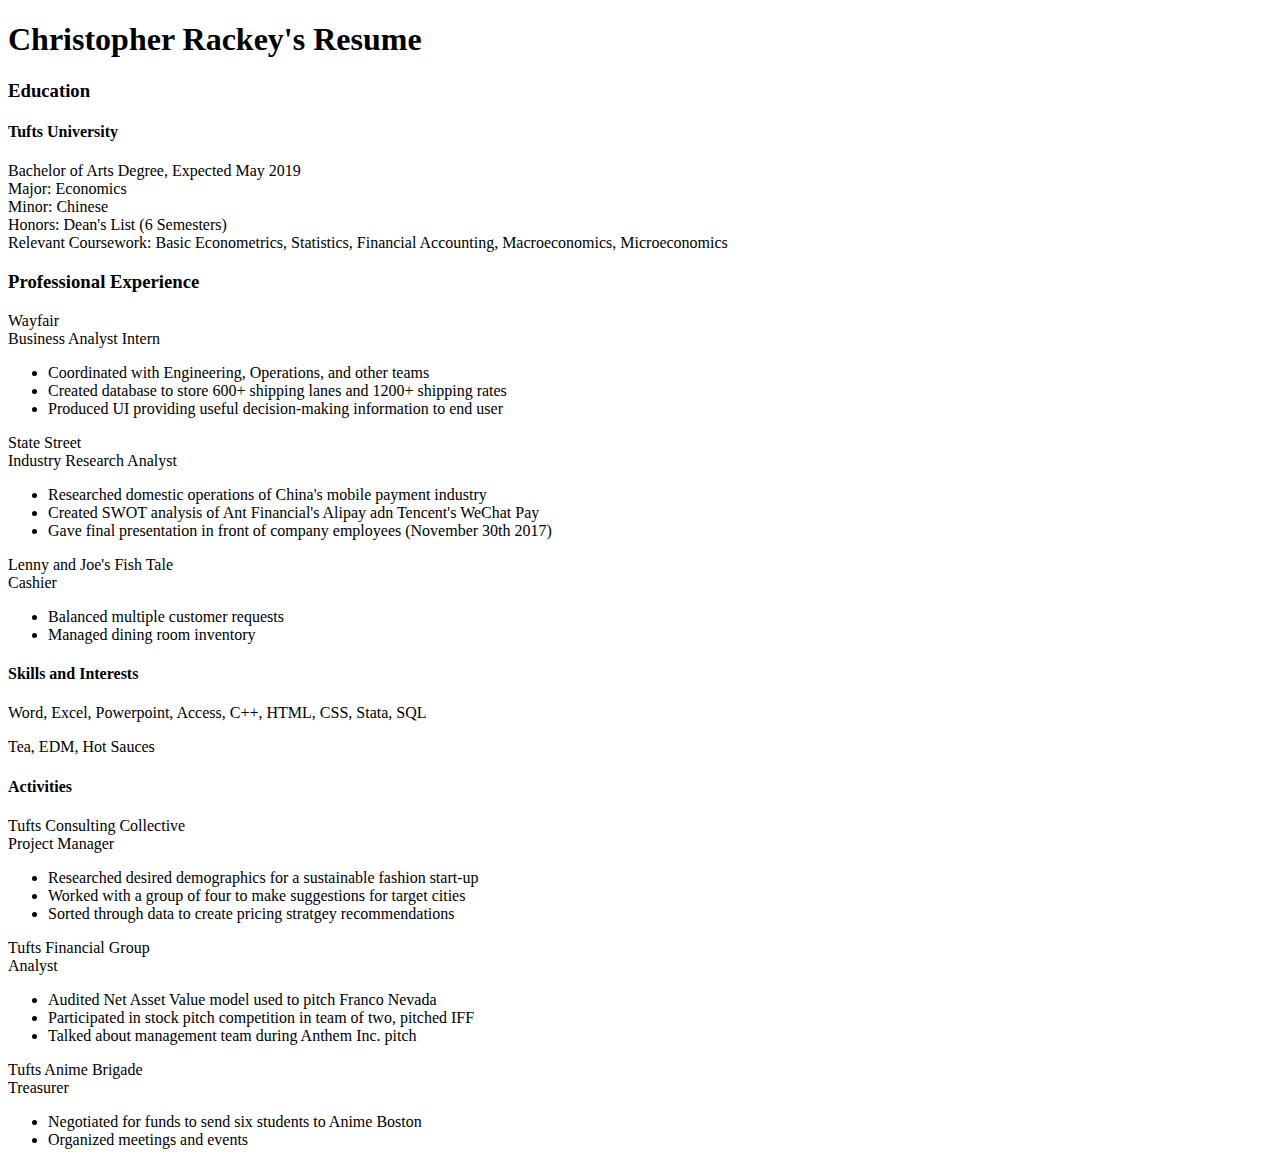
==== resume.html @ 71313fa0 "first commit" ====
<!doctype html>

<html>

<head>
<Title> Christopher Rackey�s Resume </title>
<meta charset="utf-8" /> 
<link href="rackeyassignment1stylesheet.css" rel="rackeystylesheet" />
</head>

<body>
<h1>Christopher Rackey's Resume</h1>
<h3>Education</h3>
<h4>Tufts University</h4>
<p>Bachelor of Arts Degree, Expected May 2019 <br>
Major: Economics <br>
Minor: Chinese <br>
Honors: Dean's List (6 Semesters) <br>
Relevant Coursework: Basic Econometrics, Statistics, Financial Accounting, Macroeconomics, Microeconomics</p>


<h3>Professional Experience</h3>
<p>Wayfair <br>
Business Analyst Intern
<ul>
	<li>Coordinated with Engineering, Operations, and other teams</li>
	<li>Created database to store 600+ shipping lanes and 1200+ shipping rates</li>
	<li>Produced UI providing useful decision-making information to end user</li> 
</ul>
</p>
<p> State Street <br>
Industry Research Analyst
<ul>
	<li>Researched domestic operations of China's mobile payment industry</li>
	<li>Created SWOT analysis of Ant Financial's Alipay adn Tencent's WeChat Pay</li>
	<li>Gave final presentation in front of company employees (November 30th 2017)</li>
</ul>
</p>
<p> Lenny and Joe's Fish Tale<br>
Cashier
<ul>
	<li>Balanced multiple customer requests</li>
	<li>Managed dining room inventory</li> 
</ul>
</p>
<h4>Skills and Interests</h4>
<p>Word, Excel, Powerpoint, Access, C++, HTML, CSS, Stata, SQL</p> 
<p>Tea, EDM, Hot Sauces</p>

<h4>Activities</h4>
<p> Tufts Consulting Collective<br>
Project Manager 
<ul>
	<li>Researched desired demographics for a sustainable fashion start-up</li>
	<li>Worked with a group of four to make suggestions for target cities</li>
	<li>Sorted through data to create pricing stratgey recommendations</li>
</ul>
</p>
<p> Tufts Financial Group<br>
Analyst 
<ul>
	<li>Audited Net Asset Value model used to pitch Franco Nevada</li>
	<li>Participated in stock pitch competition in team of two,  pitched IFF </li>
	<li>Talked about management team during Anthem Inc. pitch</li>
</ul>
</p>
<p> Tufts Anime Brigade<br>
Treasurer 
<ul>
	<li>Negotiated for funds to send six students to Anime Boston</li>
	<li>Organized meetings and events</li>
</ul>
</p>

</body>
</html>
---- rackeyassignment1stylesheet.css ----
/*Chris Rackey Assignment 1 Style Sheet*/

Body {
	font-family: Cambria;
	color: #000000;
	font-size: 24px;
	background-color: #C0C0C0
}

h1 {
	text-align: center;
	font-size: 66px;
	padding-bottom: 40px;
	padding-top: 40px;
	margin-right: 18%
	margin-left: 18%;
}

h3 {
	font-size: 40px;
	color: #0000FF;
}

h4 {
	font-size: 34px;
	color: #00008B;
}

p {
	font-size: 22px; 
	color: #A9A9A9; 
}
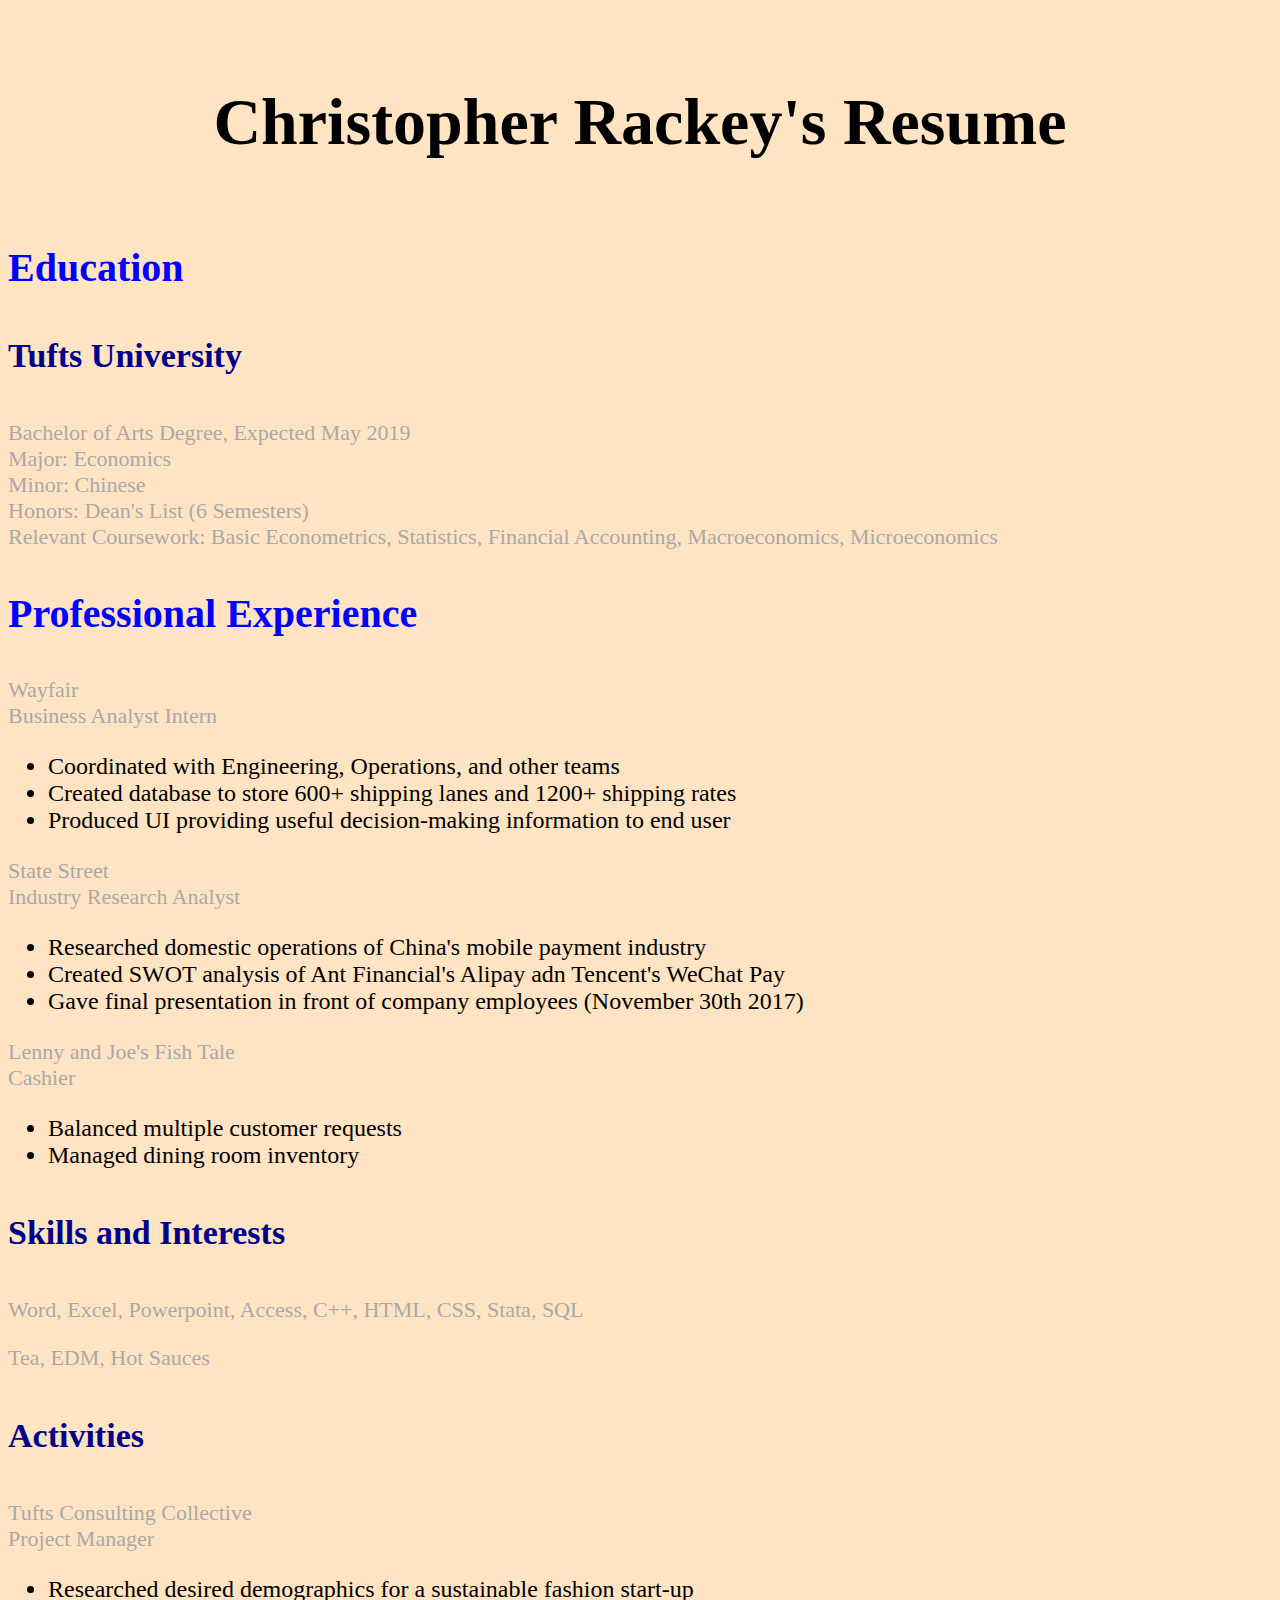
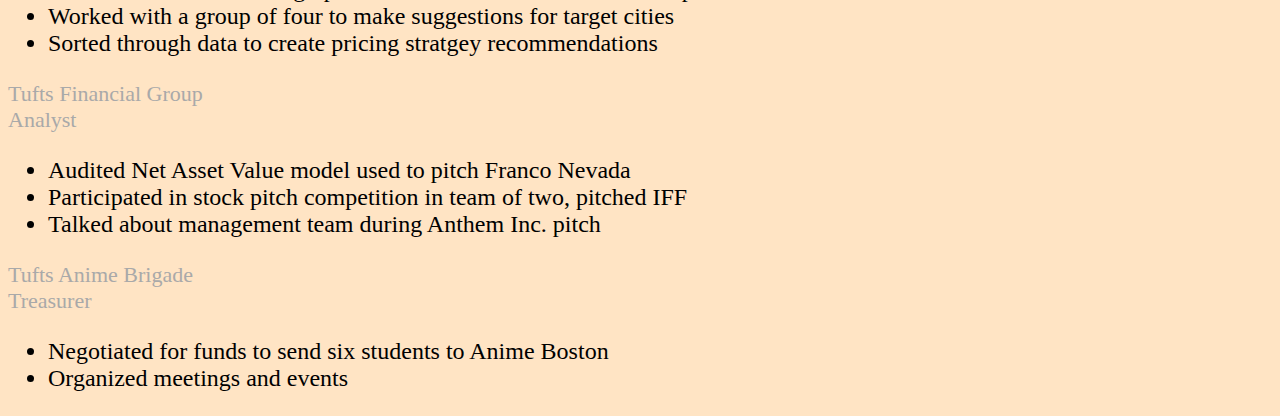
==== commit 15f37670: "updated, need to run through validator" ====
--- a/resume.html
+++ b/resume.html
@@ -5,7 +5,7 @@
 <head>
 <Title> Christopher Rackey�s Resume </title>
 <meta charset="utf-8" /> 
-<link href="rackeyassignment1stylesheet.css" rel="rackeystylesheet" />
+<link href="rackeyassignment1stylesheet.css" rel="stylesheet" />
 </head>
 
 <body>
--- a/rackeyassignment1stylesheet.css
+++ b/rackeyassignment1stylesheet.css
@@ -1,10 +1,10 @@
 /*Chris Rackey Assignment 1 Style Sheet*/
 
-Body {
+body {
 	font-family: Cambria;
 	color: #000000;
 	font-size: 24px;
-	background-color: #C0C0C0
+	background-color: #FFE4C4
 }
 
 h1 {
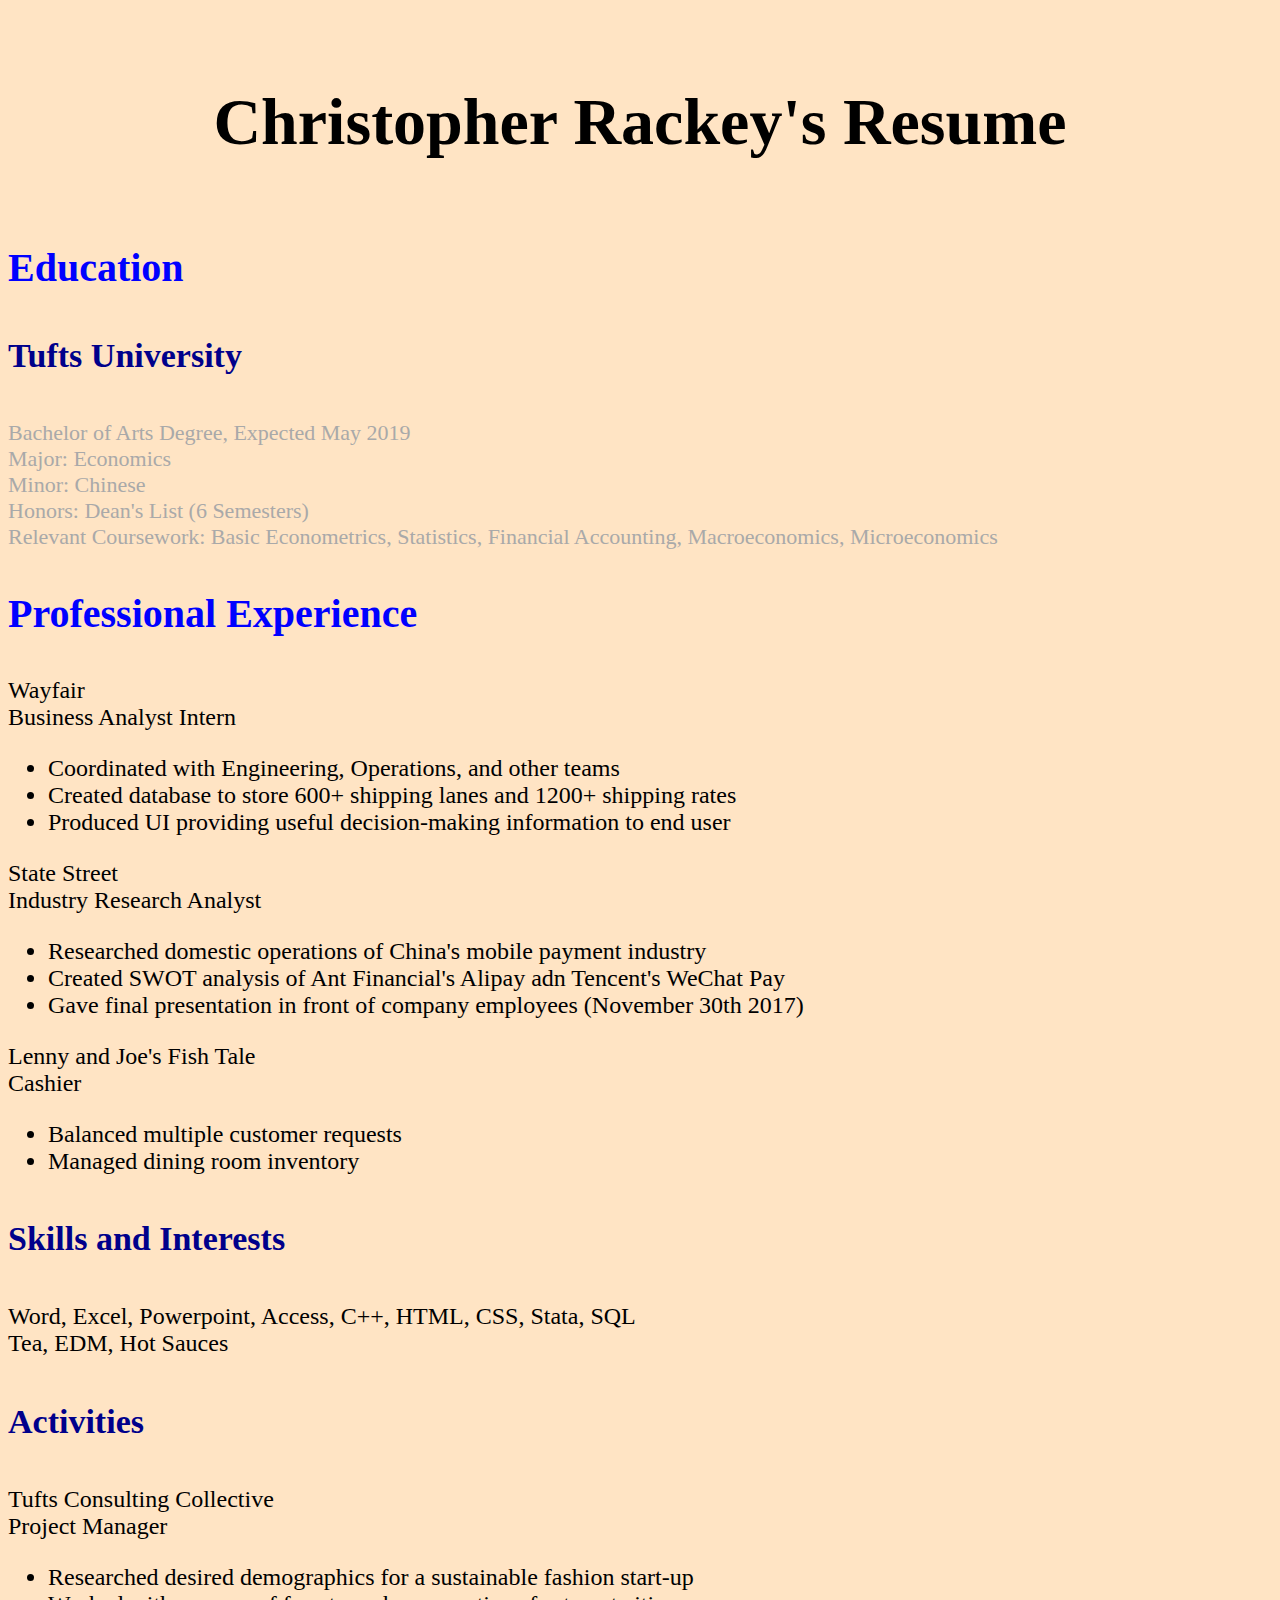
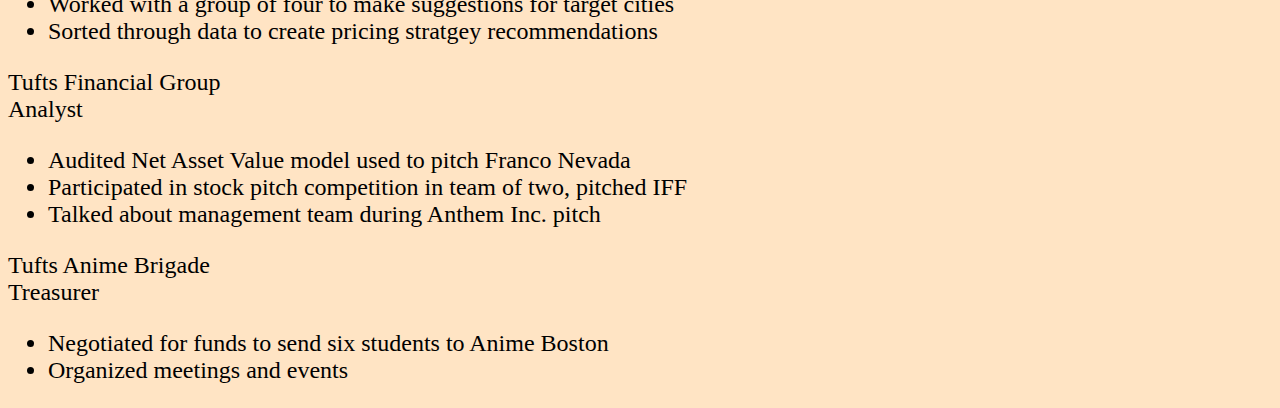
==== commit efcda280: "errors involving p, trying again" ====
--- a/resume.html
+++ b/resume.html
@@ -3,7 +3,7 @@
 <html>
 
 <head>
-<Title> Christopher Rackey�s Resume </title>
+<title> Christopher Rackey�s Resume </title>
 <meta charset="utf-8" /> 
 <link href="rackeyassignment1stylesheet.css" rel="stylesheet" />
 </head>
@@ -20,57 +20,56 @@
 
 
 <h3>Professional Experience</h3>
-<p>Wayfair <br>
+Wayfair <br>
 Business Analyst Intern
 <ul>
 	<li>Coordinated with Engineering, Operations, and other teams</li>
 	<li>Created database to store 600+ shipping lanes and 1200+ shipping rates</li>
 	<li>Produced UI providing useful decision-making information to end user</li> 
 </ul>
-</p>
-<p> State Street <br>
+
+State Street <br>
 Industry Research Analyst
 <ul>
 	<li>Researched domestic operations of China's mobile payment industry</li>
 	<li>Created SWOT analysis of Ant Financial's Alipay adn Tencent's WeChat Pay</li>
 	<li>Gave final presentation in front of company employees (November 30th 2017)</li>
 </ul>
-</p>
-<p> Lenny and Joe's Fish Tale<br>
+
+Lenny and Joe's Fish Tale<br>
 Cashier
 <ul>
 	<li>Balanced multiple customer requests</li>
 	<li>Managed dining room inventory</li> 
 </ul>
-</p>
+
 <h4>Skills and Interests</h4>
-<p>Word, Excel, Powerpoint, Access, C++, HTML, CSS, Stata, SQL</p> 
-<p>Tea, EDM, Hot Sauces</p>
+Word, Excel, Powerpoint, Access, C++, HTML, CSS, Stata, SQL <br> 
+Tea, EDM, Hot Sauces
 
 <h4>Activities</h4>
-<p> Tufts Consulting Collective<br>
+Tufts Consulting Collective<br>
 Project Manager 
 <ul>
 	<li>Researched desired demographics for a sustainable fashion start-up</li>
 	<li>Worked with a group of four to make suggestions for target cities</li>
 	<li>Sorted through data to create pricing stratgey recommendations</li>
 </ul>
-</p>
-<p> Tufts Financial Group<br>
+Tufts Financial Group<br>
 Analyst 
 <ul>
 	<li>Audited Net Asset Value model used to pitch Franco Nevada</li>
 	<li>Participated in stock pitch competition in team of two,  pitched IFF </li>
 	<li>Talked about management team during Anthem Inc. pitch</li>
 </ul>
-</p>
-<p> Tufts Anime Brigade<br>
+
+Tufts Anime Brigade<br>
 Treasurer 
 <ul>
 	<li>Negotiated for funds to send six students to Anime Boston</li>
 	<li>Organized meetings and events</li>
 </ul>
-</p>
+
 
 </body>
 </html>
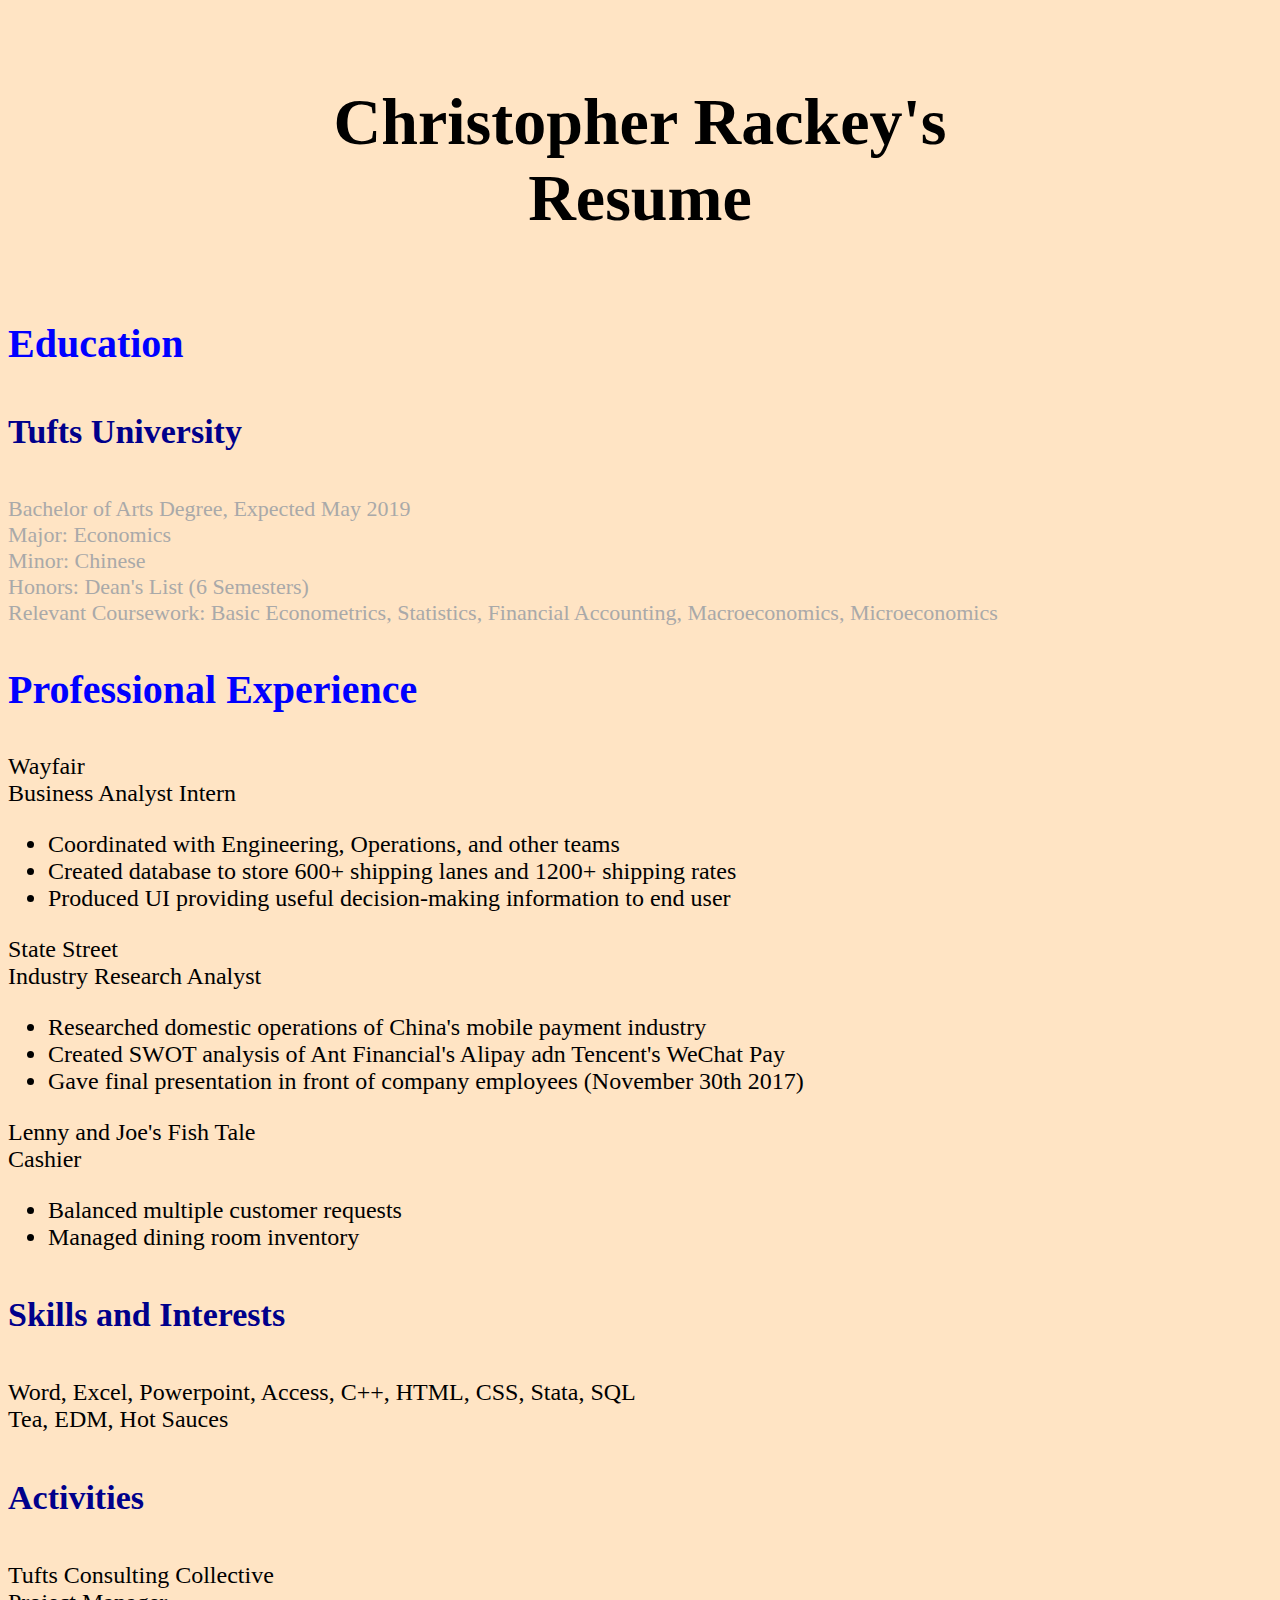
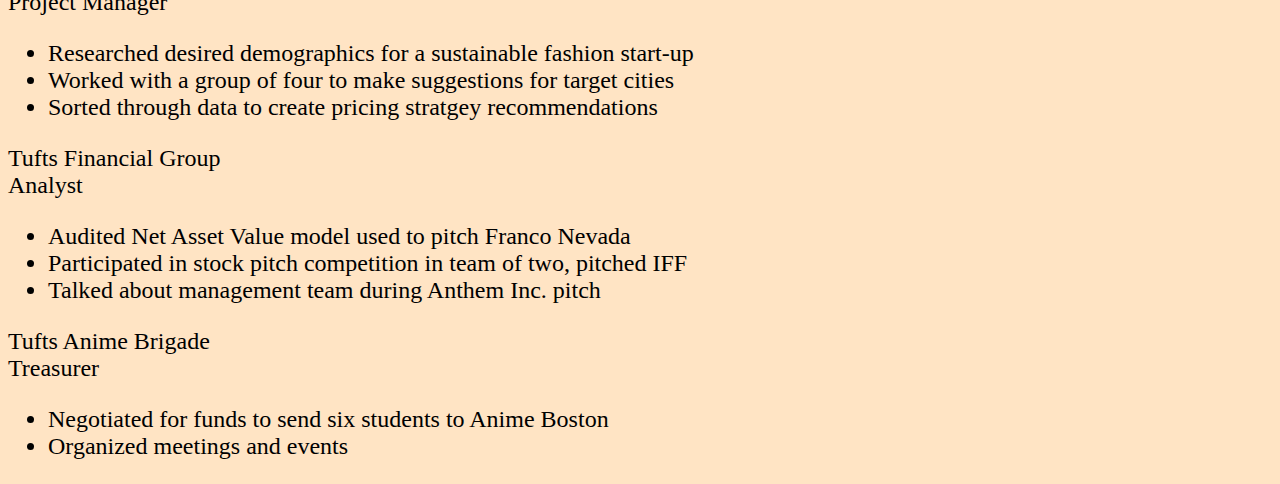
==== commit 436c6eb2: "should be error free now, bio was, checking for resume" ====
--- a/resume.html
+++ b/resume.html
@@ -3,7 +3,7 @@
 <html>
 
 <head>
-<title> Christopher Rackey�s Resume </title>
+<title> Christopher Rackey Resume </title>
 <meta charset="utf-8" /> 
 <link href="rackeyassignment1stylesheet.css" rel="stylesheet" />
 </head>
--- a/rackeyassignment1stylesheet.css
+++ b/rackeyassignment1stylesheet.css
@@ -4,7 +4,7 @@
 	font-family: Cambria;
 	color: #000000;
 	font-size: 24px;
-	background-color: #FFE4C4
+	background-color: #FFE4C4;
 }
 
 h1 {
@@ -12,7 +12,7 @@
 	font-size: 66px;
 	padding-bottom: 40px;
 	padding-top: 40px;
-	margin-right: 18%
+	margin-right: 18%;
 	margin-left: 18%;
 }
 
